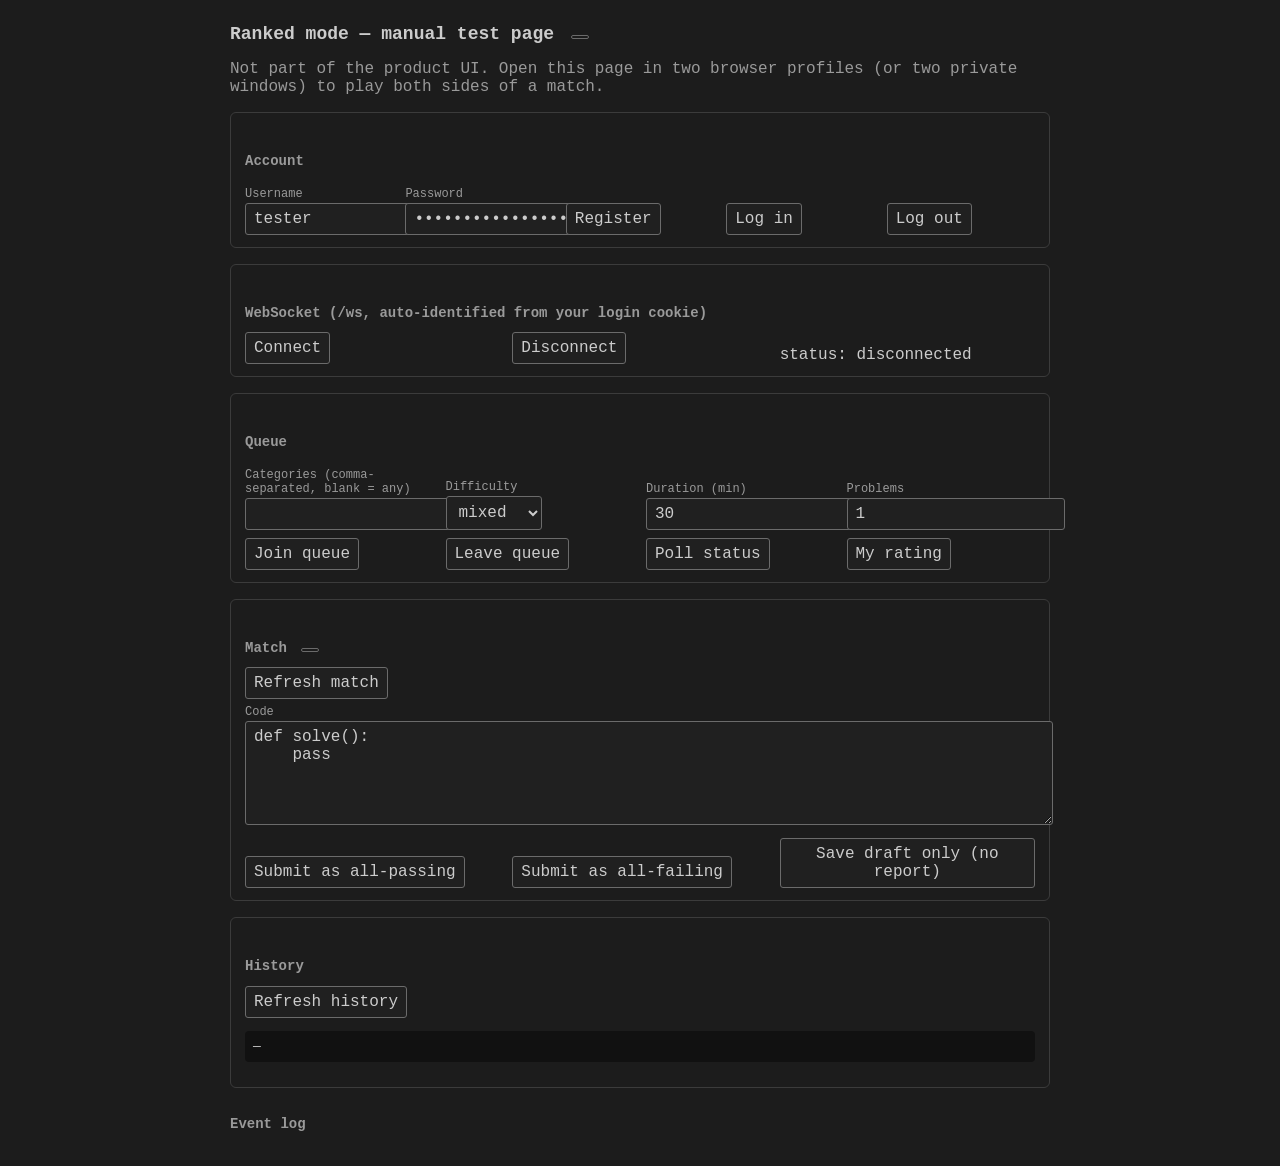
==== static/ranked.html @ 5a78e823 "Add a manual test page for ranked mode at /ranked Thin vanilla-JS client over the real /api/ranked/*" ====
<!doctype html>
<html lang="en">
<head>
<meta charset="utf-8">
<meta name="viewport" content="width=device-width, initial-scale=1">
<title>Ranked test</title>
<style>
  body { font-family: ui-monospace, SFMono-Regular, Consolas, monospace; max-width: 820px; margin: 24px auto; padding: 0 16px; background:#1c1c1c; color:#ccc; }
  h1 { font-size: 18px; }
  h2 { font-size: 14px; color:#9a9a9a; margin-top: 28px; }
  section { border: 1px solid #3b3b3b; border-radius: 6px; padding: 12px 14px; margin-bottom: 16px; }
  label { display:block; margin: 6px 0 2px; font-size: 12px; color:#9a9a9a; }
  input, select, button, textarea { font: inherit; background:#202020; color:#ccc; border:1px solid #6b6b6b; border-radius:3px; padding: 6px 8px; }
  button { cursor: pointer; }
  button:hover { background:#292929; }
  button:disabled { opacity:.4; cursor:not-allowed; }
  textarea { width: 100%; height: 90px; }
  .row { display:flex; gap:12px; flex-wrap: wrap; align-items:flex-end; }
  .row > div { flex: 1; min-width: 120px; }
  pre { background:#111; padding:8px; border-radius:4px; overflow:auto; max-height:260px; white-space:pre-wrap; word-break:break-all; }
  #log div { padding: 2px 0; border-bottom: 1px solid #292929; }
  .ok { color:#8fbf8f; } .err { color:#d08a8a; } .evt { color:#8aa9d0; }
  .pill { display:inline-block; padding:1px 8px; border-radius:10px; font-size:11px; border:1px solid #6b6b6b; margin-left:6px; }
</style>
</head>
<body>
<h1>Ranked mode — manual test page <span id="who" class="pill"></span></h1>
<p style="color:#9a9a9a">Not part of the product UI. Open this page in two browser profiles (or two private windows) to play both sides of a match.</p>

<section>
  <h2>Account</h2>
  <div class="row">
    <div><label>Username</label><input id="username" value="tester"></div>
    <div><label>Password</label><input id="password" type="password" value="good-password-123"></div>
    <div><button id="register">Register</button></div>
    <div><button id="login">Log in</button></div>
    <div><button id="logout">Log out</button></div>
  </div>
</section>

<section>
  <h2>WebSocket (/ws, auto-identified from your login cookie)</h2>
  <div class="row">
    <div><button id="ws-connect">Connect</button></div>
    <div><button id="ws-disconnect">Disconnect</button></div>
    <div>status: <span id="ws-status">disconnected</span></div>
  </div>
</section>

<section>
  <h2>Queue</h2>
  <div class="row">
    <div><label>Categories (comma-separated, blank = any)</label><input id="categories"></div>
    <div><label>Difficulty</label>
      <select id="difficulty"><option>mixed</option><option>easy</option><option>medium</option><option>hard</option></select>
    </div>
    <div><label>Duration (min)</label><input id="duration" type="number" value="30"></div>
    <div><label>Problems</label><input id="count" type="number" value="1"></div>
  </div>
  <div class="row" style="margin-top:8px">
    <div><button id="queue-join">Join queue</button></div>
    <div><button id="queue-leave">Leave queue</button></div>
    <div><button id="queue-poll">Poll status</button></div>
    <div><button id="rating-get">My rating</button></div>
  </div>
</section>

<section>
  <h2>Match <span id="match-id" class="pill"></span></h2>
  <div class="row">
    <div><button id="match-get">Refresh match</button></div>
  </div>
  <div id="problem-picker"></div>
  <label>Code</label>
  <textarea id="code">def solve():
    pass</textarea>
  <div class="row" style="margin-top:8px">
    <div><button id="submit-pass">Submit as all-passing</button></div>
    <div><button id="submit-fail">Submit as all-failing</button></div>
    <div><button id="save-draft">Save draft only (no report)</button></div>
  </div>
</section>

<section>
  <h2>History</h2>
  <button id="history-get">Refresh history</button>
  <pre id="history-out">—</pre>
</section>

<h2>Event log</h2>
<div id="log"></div>

<script>
'use strict';
const $ = id => document.getElementById(id);
let csrf = null, username = null, ws = null;
let currentMatchId = null, currentProblemId = null, currentRevision = 0;

function log(text, cls) {
  const line = document.createElement('div');
  if (cls) line.className = cls;
  line.textContent = `[${new Date().toLocaleTimeString()}] ${text}`;
  $('log').prepend(line);
}

async function api(path, options = {}) {
  const headers = { ...(options.body ? {'Content-Type': 'application/json'} : {}), ...(csrf ? {'X-CSRF-Token': csrf} : {}), ...options.headers };
  const response = await fetch(`/api${path}`, { ...options, headers, credentials: 'same-origin' });
  let body = null;
  try { body = await response.json(); } catch {}
  if (!response.ok) {
    const detail = typeof body?.detail === 'string' ? body.detail : JSON.stringify(body?.detail ?? body);
    log(`${options.method || 'GET'} ${path} -> ${response.status}: ${detail}`, 'err');
    throw new Error(detail);
  }
  log(`${options.method || 'GET'} ${path} -> ${response.status}: ${JSON.stringify(body)}`, 'ok');
  return body;
}

function setIdentity(data) {
  csrf = data.csrf;
  username = data.username;
  $('who').textContent = username ? `signed in: ${username}` : '';
}

$('register').onclick = () => api('/auth/register', {method: 'POST', body: JSON.stringify({username: $('username').value, password: $('password').value})}).then(setIdentity).catch(() => {});
$('login').onclick = () => api('/auth/login', {method: 'POST', body: JSON.stringify({username: $('username').value, password: $('password').value})}).then(setIdentity).catch(() => {});
$('logout').onclick = () => api('/auth/logout', {method: 'POST'}).then(() => setIdentity({csrf: null, username: null})).catch(() => {});

function wsEvent(event) {
  log(`WS <- ${JSON.stringify(event)}`, 'evt');
  if (event.type === 'match_found') {
    currentMatchId = event.payload.match_id;
    $('match-id').textContent = currentMatchId;
    refreshMatch();
  } else if (event.type === 'match_result') {
    refreshMatch();
  }
}

$('ws-connect').onclick = () => {
  if (ws) return;
  ws = new WebSocket(`ws://${location.host}/ws`);
  ws.onopen = () => { $('ws-status').textContent = 'connected'; log('WS connected'); };
  ws.onclose = () => { $('ws-status').textContent = 'disconnected'; ws = null; log('WS closed'); };
  ws.onerror = () => log('WS error', 'err');
  ws.onmessage = e => wsEvent(JSON.parse(e.data));
  // Keeps the socket alive while queued (no room joined yet).
  ws._ping = setInterval(() => { if (ws && ws.readyState === 1) ws.send(JSON.stringify({type: 'ping', payload: {}})); }, 10000);
};
$('ws-disconnect').onclick = () => { if (ws) { clearInterval(ws._ping); ws.close(); ws = null; } };

$('queue-join').onclick = () => api('/ranked/queue', {method: 'POST', body: JSON.stringify({
  categories: $('categories').value.split(',').map(s => s.trim()).filter(Boolean),
  difficulty: $('difficulty').value,
  duration_minutes: Number($('duration').value),
  problem_count: Number($('count').value),
})}).then(data => { if (data.match_id) { currentMatchId = data.match_id; $('match-id').textContent = currentMatchId; refreshMatch(); } }).catch(() => {});
$('queue-leave').onclick = () => api('/ranked/queue', {method: 'DELETE'}).catch(() => {});
$('queue-poll').onclick = () => api('/ranked/queue').then(data => { if (data.match_id) { currentMatchId = data.match_id; $('match-id').textContent = currentMatchId; refreshMatch(); } }).catch(() => {});
$('rating-get').onclick = () => api('/ranked/rating').catch(() => {});

function renderProblems(problems) {
  $('problem-picker').innerHTML = '';
  problems.forEach(p => {
    const button = document.createElement('button');
    button.textContent = p.title;
    button.style.marginRight = '6px';
    button.onclick = () => { currentProblemId = p.id; log(`Selected problem ${p.id}`); };
    $('problem-picker').appendChild(button);
    if (!currentProblemId) currentProblemId = p.id;
  });
}

async function refreshMatch() {
  if (!currentMatchId) return;
  const data = await api(`/ranked/matches/${currentMatchId}`).catch(() => null);
  if (data) renderProblems(data.problems);
}
$('match-get').onclick = refreshMatch;

async function submitWork(report) {
  if (!currentMatchId || !currentProblemId) { log('No match/problem selected yet', 'err'); return; }
  const body = { code: $('code').value, revision: currentRevision, report };
  const result = await api(`/ranked/matches/${currentMatchId}/work/${currentProblemId}`, {method: 'PUT', body: JSON.stringify(body)}).catch(() => null);
  if (result) currentRevision = result.revision;
}
$('save-draft').onclick = () => submitWork(null);
$('submit-pass').onclick = async () => {
  const match = await api(`/ranked/matches/${currentMatchId}`).catch(() => null);
  if (!match) return;
  const problem = match.problems.find(p => p.id === currentProblemId);
  // test_count isn't in match detail; fall back to catalog for the exact case count.
  const catalog = await api('/catalog').catch(() => null);
  const total = catalog?.problems.find(p => p.id === currentProblemId)?.test_count || 1;
  submitWork({ passed: total, total, cases: Array.from({length: total}, () => ({passed: true})) });
};
$('submit-fail').onclick = async () => {
  const catalog = await api('/catalog').catch(() => null);
  const total = catalog?.problems.find(p => p.id === currentProblemId)?.test_count || 1;
  submitWork({ passed: 0, total, cases: Array.from({length: total}, () => ({passed: false})) });
};

$('history-get').onclick = () => api('/ranked/history').then(data => $('history-out').textContent = JSON.stringify(data, null, 2)).catch(() => {});
</script>
</body>
</html>
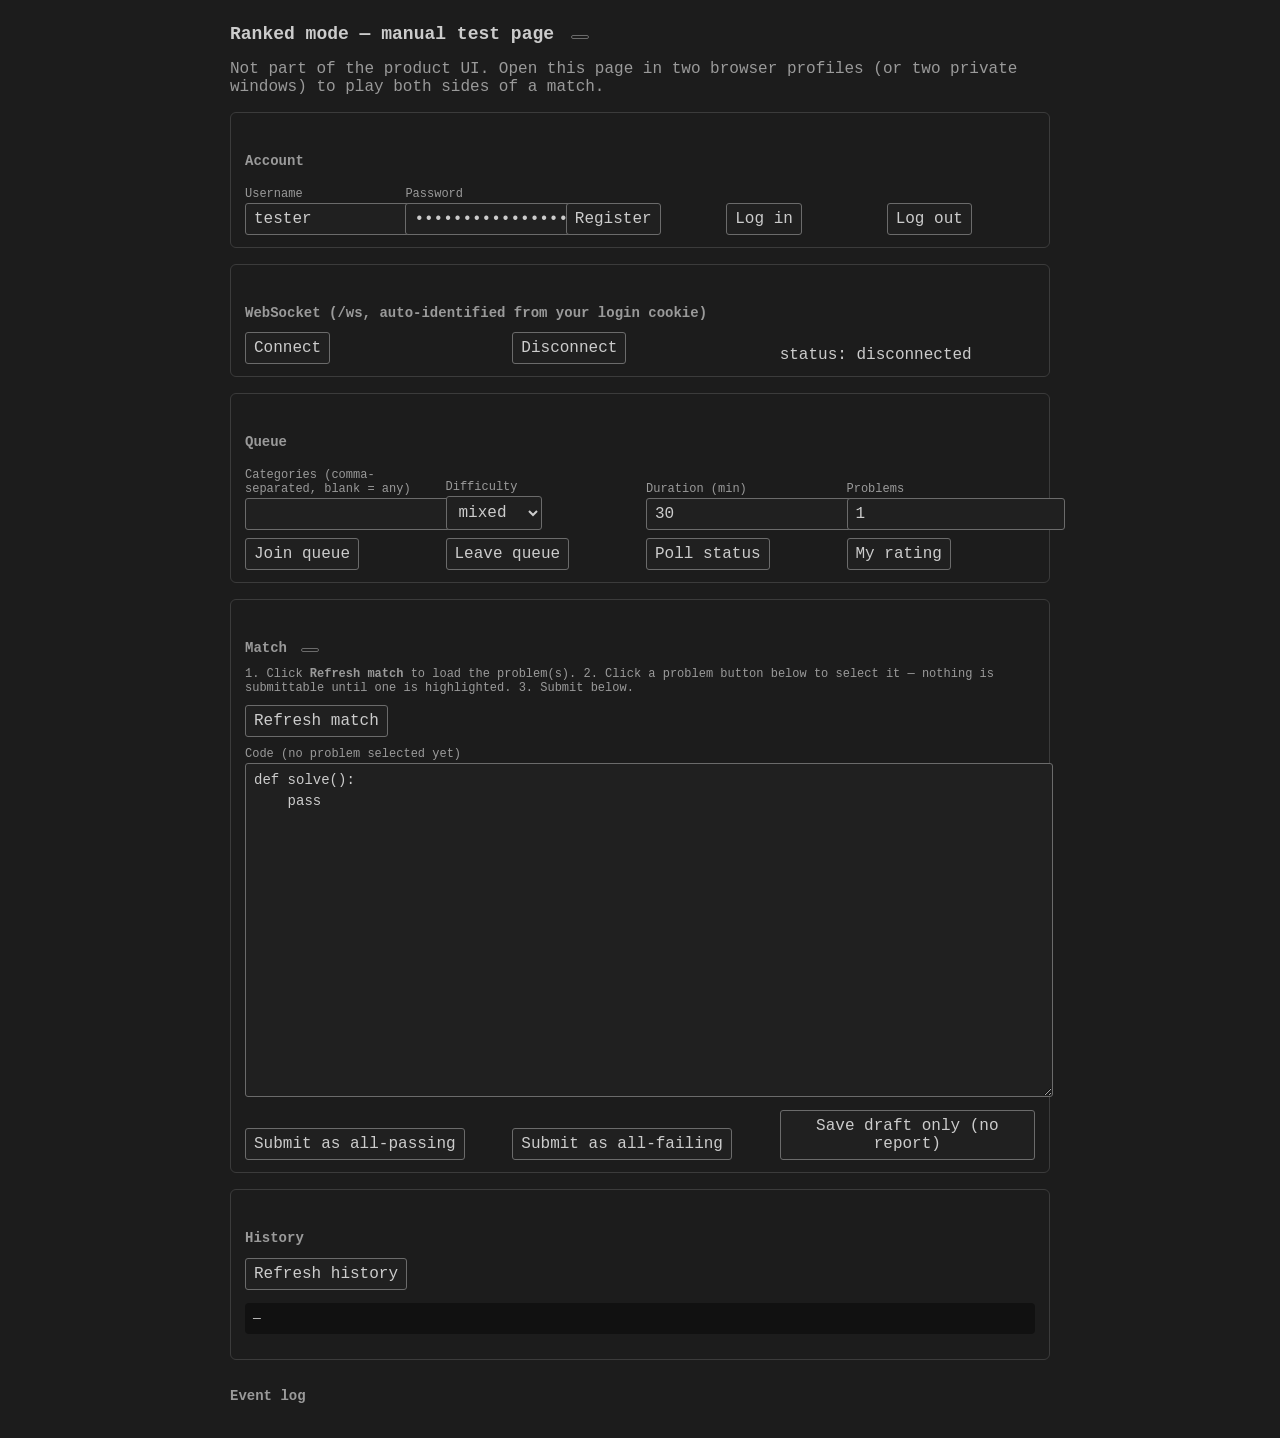
==== commit 2599f755: "Fix ranked test page's unclear submit flow and tiny code box Clicking a problem button to select it " ====
--- a/static/ranked.html
+++ b/static/ranked.html
@@ -14,7 +14,9 @@
   button { cursor: pointer; }
   button:hover { background:#292929; }
   button:disabled { opacity:.4; cursor:not-allowed; }
-  textarea { width: 100%; height: 90px; }
+  textarea { width: 100%; height: 320px; font-size: 14px; line-height: 1.5; resize: vertical; }
+  .hint { color:#9a9a9a; font-size: 12px; margin: 4px 0 10px; }
+  #problem-picker button.selected { outline: 2px solid #8aa9d0; }
   .row { display:flex; gap:12px; flex-wrap: wrap; align-items:flex-end; }
   .row > div { flex: 1; min-width: 120px; }
   pre { background:#111; padding:8px; border-radius:4px; overflow:auto; max-height:260px; white-space:pre-wrap; word-break:break-all; }
@@ -67,11 +69,12 @@
 
 <section>
   <h2>Match <span id="match-id" class="pill"></span></h2>
+  <p class="hint">1. Click <b>Refresh match</b> to load the problem(s). 2. Click a problem button below to select it — nothing is submittable until one is highlighted. 3. Submit below.</p>
   <div class="row">
     <div><button id="match-get">Refresh match</button></div>
   </div>
-  <div id="problem-picker"></div>
-  <label>Code</label>
+  <div id="problem-picker" style="margin: 10px 0;"></div>
+  <label id="selected-label">Code (no problem selected yet)</label>
   <textarea id="code">def solve():
     pass</textarea>
   <div class="row" style="margin-top:8px">
@@ -94,7 +97,8 @@
 'use strict';
 const $ = id => document.getElementById(id);
 let csrf = null, username = null, ws = null;
-let currentMatchId = null, currentProblemId = null, currentRevision = 0;
+let currentMatchId = null, currentProblemId = null;
+const revisions = {}; // problem_id -> revision, since each problem in a match tracks its own independently
 
 function log(text, cls) {
   const line = document.createElement('div');
@@ -105,15 +109,16 @@
 
 async function api(path, options = {}) {
   const headers = { ...(options.body ? {'Content-Type': 'application/json'} : {}), ...(csrf ? {'X-CSRF-Token': csrf} : {}), ...options.headers };
+  const sent = options.body ? ` body=${options.body}` : '';
   const response = await fetch(`/api${path}`, { ...options, headers, credentials: 'same-origin' });
   let body = null;
   try { body = await response.json(); } catch {}
   if (!response.ok) {
     const detail = typeof body?.detail === 'string' ? body.detail : JSON.stringify(body?.detail ?? body);
-    log(`${options.method || 'GET'} ${path} -> ${response.status}: ${detail}`, 'err');
+    log(`${options.method || 'GET'} ${path}${sent} -> ${response.status}: ${detail}`, 'err');
     throw new Error(detail);
   }
-  log(`${options.method || 'GET'} ${path} -> ${response.status}: ${JSON.stringify(body)}`, 'ok');
+  log(`${options.method || 'GET'} ${path}${sent} -> ${response.status}: ${JSON.stringify(body)}`, 'ok');
   return body;
 }
 
@@ -160,16 +165,27 @@
 $('queue-poll').onclick = () => api('/ranked/queue').then(data => { if (data.match_id) { currentMatchId = data.match_id; $('match-id').textContent = currentMatchId; refreshMatch(); } }).catch(() => {});
 $('rating-get').onclick = () => api('/ranked/rating').catch(() => {});
 
+function selectProblem(id) {
+  currentProblemId = id;
+  if (!(id in revisions)) revisions[id] = 0;
+  $('selected-label').textContent = `Code — ${id}`;
+  for (const button of $('problem-picker').children) button.classList.toggle('selected', button.dataset.id === id);
+  log(`Selected problem ${id}`);
+}
+
 function renderProblems(problems) {
   $('problem-picker').innerHTML = '';
   problems.forEach(p => {
     const button = document.createElement('button');
     button.textContent = p.title;
+    button.dataset.id = p.id;
     button.style.marginRight = '6px';
-    button.onclick = () => { currentProblemId = p.id; log(`Selected problem ${p.id}`); };
+    button.onclick = () => selectProblem(p.id);
     $('problem-picker').appendChild(button);
-    if (!currentProblemId) currentProblemId = p.id;
   });
+  // Auto-select the first problem so a fresh "Refresh match" is immediately submittable.
+  if (problems.length && !problems.some(p => p.id === currentProblemId)) selectProblem(problems[0].id);
+  else if (currentProblemId) selectProblem(currentProblemId);
 }
 
 async function refreshMatch() {
@@ -181,9 +197,9 @@
 
 async function submitWork(report) {
   if (!currentMatchId || !currentProblemId) { log('No match/problem selected yet', 'err'); return; }
-  const body = { code: $('code').value, revision: currentRevision, report };
+  const body = { code: $('code').value, revision: revisions[currentProblemId] || 0, report };
   const result = await api(`/ranked/matches/${currentMatchId}/work/${currentProblemId}`, {method: 'PUT', body: JSON.stringify(body)}).catch(() => null);
-  if (result) currentRevision = result.revision;
+  if (result) revisions[currentProblemId] = result.revision;
 }
 $('save-draft').onclick = () => submitWork(null);
 $('submit-pass').onclick = async () => {
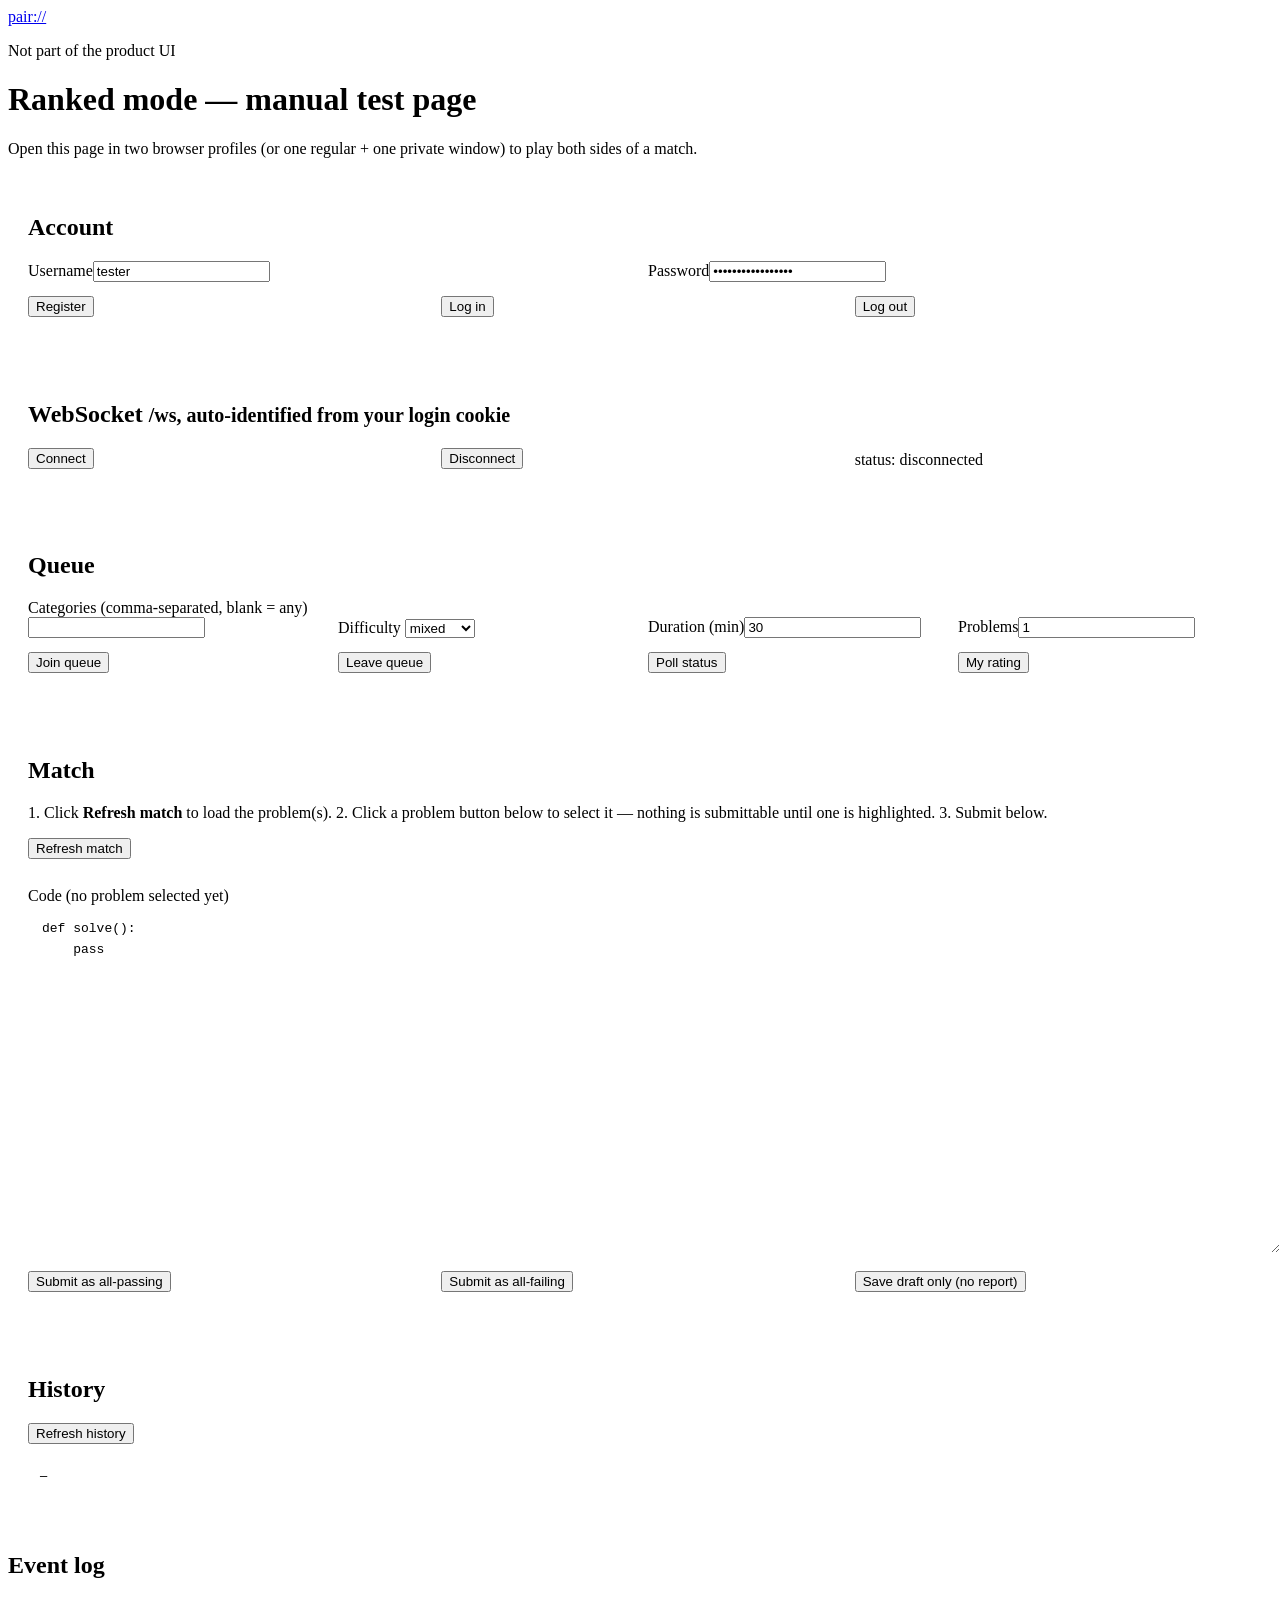
==== commit f75d93c9: "Restyle ranked test page to match the main app's look Linked the real /assets/styles.css instead of " ====
--- a/static/ranked.html
+++ b/static/ranked.html
@@ -3,95 +3,96 @@
 <head>
 <meta charset="utf-8">
 <meta name="viewport" content="width=device-width, initial-scale=1">
-<title>Ranked test</title>
+<meta name="theme-color" content="#191919">
+<title>Pair — ranked test</title>
+<link rel="stylesheet" href="/assets/styles.css">
 <style>
-  body { font-family: ui-monospace, SFMono-Regular, Consolas, monospace; max-width: 820px; margin: 24px auto; padding: 0 16px; background:#1c1c1c; color:#ccc; }
-  h1 { font-size: 18px; }
-  h2 { font-size: 14px; color:#9a9a9a; margin-top: 28px; }
-  section { border: 1px solid #3b3b3b; border-radius: 6px; padding: 12px 14px; margin-bottom: 16px; }
-  label { display:block; margin: 6px 0 2px; font-size: 12px; color:#9a9a9a; }
-  input, select, button, textarea { font: inherit; background:#202020; color:#ccc; border:1px solid #6b6b6b; border-radius:3px; padding: 6px 8px; }
-  button { cursor: pointer; }
-  button:hover { background:#292929; }
-  button:disabled { opacity:.4; cursor:not-allowed; }
-  textarea { width: 100%; height: 320px; font-size: 14px; line-height: 1.5; resize: vertical; }
-  .hint { color:#9a9a9a; font-size: 12px; margin: 4px 0 10px; }
-  #problem-picker button.selected { outline: 2px solid #8aa9d0; }
-  .row { display:flex; gap:12px; flex-wrap: wrap; align-items:flex-end; }
-  .row > div { flex: 1; min-width: 120px; }
-  pre { background:#111; padding:8px; border-radius:4px; overflow:auto; max-height:260px; white-space:pre-wrap; word-break:break-all; }
-  #log div { padding: 2px 0; border-bottom: 1px solid #292929; }
+  /* Only what the shared stylesheet has no equivalent for; everything else
+     (buttons, inputs, h1/h2, .hint, .narrow, .tabs, etc.) comes from
+     /assets/styles.css so this page matches the real app's look. */
+  .panel { border:1px solid var(--line); border-radius:4px; padding:20px; margin-bottom:24px; }
+  .row { display:flex; gap:16px; flex-wrap:wrap; align-items:flex-end; }
+  .row > label, .row > div { flex:1; min-width:140px; }
+  #code { width:100%; height:320px; padding:14px; background:var(--bg); color:var(--text); border:1px solid var(--line); border-radius:4px; font:13px/1.6 ui-monospace,SFMono-Regular,Consolas,monospace; resize:vertical; }
+  #problem-picker button.selected { color:var(--text); border-color:var(--line); background:var(--field); }
+  #log { max-height:320px; overflow-y:auto; border:1px solid var(--line); border-radius:4px; padding:10px 14px; font-size:12px; }
+  #log div { padding:3px 0; border-top:1px solid var(--line); }
+  #log div:first-child { border-top:0; }
   .ok { color:#8fbf8f; } .err { color:#d08a8a; } .evt { color:#8aa9d0; }
-  .pill { display:inline-block; padding:1px 8px; border-radius:10px; font-size:11px; border:1px solid #6b6b6b; margin-left:6px; }
+  #history-out { background:var(--panel); border:1px solid var(--line); border-radius:4px; padding:12px; max-height:260px; overflow:auto; white-space:pre-wrap; word-break:break-all; font-size:12px; }
 </style>
 </head>
 <body>
-<h1>Ranked mode — manual test page <span id="who" class="pill"></span></h1>
-<p style="color:#9a9a9a">Not part of the product UI. Open this page in two browser profiles (or two private windows) to play both sides of a match.</p>
-
-<section>
-  <h2>Account</h2>
-  <div class="row">
-    <div><label>Username</label><input id="username" value="tester"></div>
-    <div><label>Password</label><input id="password" type="password" value="good-password-123"></div>
-    <div><button id="register">Register</button></div>
-    <div><button id="login">Log in</button></div>
-    <div><button id="logout">Log out</button></div>
-  </div>
-</section>
-
-<section>
-  <h2>WebSocket (/ws, auto-identified from your login cookie)</h2>
-  <div class="row">
-    <div><button id="ws-connect">Connect</button></div>
-    <div><button id="ws-disconnect">Disconnect</button></div>
-    <div>status: <span id="ws-status">disconnected</span></div>
-  </div>
-</section>
-
-<section>
-  <h2>Queue</h2>
-  <div class="row">
-    <div><label>Categories (comma-separated, blank = any)</label><input id="categories"></div>
-    <div><label>Difficulty</label>
-      <select id="difficulty"><option>mixed</option><option>easy</option><option>medium</option><option>hard</option></select>
-    </div>
-    <div><label>Duration (min)</label><input id="duration" type="number" value="30"></div>
-    <div><label>Problems</label><input id="count" type="number" value="1"></div>
-  </div>
-  <div class="row" style="margin-top:8px">
-    <div><button id="queue-join">Join queue</button></div>
-    <div><button id="queue-leave">Leave queue</button></div>
-    <div><button id="queue-poll">Poll status</button></div>
-    <div><button id="rating-get">My rating</button></div>
-  </div>
-</section>
-
-<section>
-  <h2>Match <span id="match-id" class="pill"></span></h2>
-  <p class="hint">1. Click <b>Refresh match</b> to load the problem(s). 2. Click a problem button below to select it — nothing is submittable until one is highlighted. 3. Submit below.</p>
-  <div class="row">
-    <div><button id="match-get">Refresh match</button></div>
-  </div>
-  <div id="problem-picker" style="margin: 10px 0;"></div>
-  <label id="selected-label">Code (no problem selected yet)</label>
-  <textarea id="code">def solve():
+  <header><a class="brand" href="/">pair://</a><nav aria-label="Account"><span id="who"></span></nav></header>
+  <main class="narrow wide">
+    <p class="eyebrow">Not part of the product UI</p>
+    <h1>Ranked mode — manual test page</h1>
+    <p class="hint">Open this page in two browser profiles (or one regular + one private window) to play both sides of a match.</p>
+
+    <section class="panel">
+      <h2>Account</h2>
+      <div class="row">
+        <label>Username<input id="username" value="tester"></label>
+        <label>Password<input id="password" type="password" value="good-password-123"></label>
+      </div>
+      <div class="row" style="margin-top:14px">
+        <div><button id="register" class="primary">Register</button></div>
+        <div><button id="login">Log in</button></div>
+        <div><button id="logout">Log out</button></div>
+      </div>
+    </section>
+
+    <section class="panel">
+      <h2>WebSocket <small>/ws, auto-identified from your login cookie</small></h2>
+      <div class="row">
+        <div><button id="ws-connect">Connect</button></div>
+        <div><button id="ws-disconnect">Disconnect</button></div>
+        <div>status: <span id="ws-status">disconnected</span></div>
+      </div>
+    </section>
+
+    <section class="panel">
+      <h2>Queue</h2>
+      <div class="row">
+        <label>Categories (comma-separated, blank = any)<input id="categories"></label>
+        <label>Difficulty
+          <select id="difficulty"><option>mixed</option><option>easy</option><option>medium</option><option>hard</option></select>
+        </label>
+        <label>Duration (min)<input id="duration" type="number" value="30"></label>
+        <label>Problems<input id="count" type="number" value="1"></label>
+      </div>
+      <div class="row" style="margin-top:14px">
+        <div><button id="queue-join" class="primary">Join queue</button></div>
+        <div><button id="queue-leave">Leave queue</button></div>
+        <div><button id="queue-poll">Poll status</button></div>
+        <div><button id="rating-get">My rating</button></div>
+      </div>
+    </section>
+
+    <section class="panel">
+      <h2>Match <small id="match-id"></small></h2>
+      <p class="hint">1. Click <b>Refresh match</b> to load the problem(s). 2. Click a problem button below to select it — nothing is submittable until one is highlighted. 3. Submit below.</p>
+      <div class="row"><div><button id="match-get">Refresh match</button></div></div>
+      <div id="problem-picker" style="margin:14px 0; display:flex; gap:8px; flex-wrap:wrap;"></div>
+      <label id="selected-label">Code (no problem selected yet)</label>
+      <textarea id="code">def solve():
     pass</textarea>
-  <div class="row" style="margin-top:8px">
-    <div><button id="submit-pass">Submit as all-passing</button></div>
-    <div><button id="submit-fail">Submit as all-failing</button></div>
-    <div><button id="save-draft">Save draft only (no report)</button></div>
-  </div>
-</section>
-
-<section>
-  <h2>History</h2>
-  <button id="history-get">Refresh history</button>
-  <pre id="history-out">—</pre>
-</section>
-
-<h2>Event log</h2>
-<div id="log"></div>
+      <div class="row" style="margin-top:14px">
+        <div><button id="submit-pass" class="primary">Submit as all-passing</button></div>
+        <div><button id="submit-fail">Submit as all-failing</button></div>
+        <div><button id="save-draft">Save draft only (no report)</button></div>
+      </div>
+    </section>
+
+    <section class="panel">
+      <h2>History</h2>
+      <button id="history-get">Refresh history</button>
+      <pre id="history-out" style="margin-top:14px">—</pre>
+    </section>
+
+    <h2>Event log</h2>
+    <div id="log"></div>
+  </main>
 
 <script>
 'use strict';
